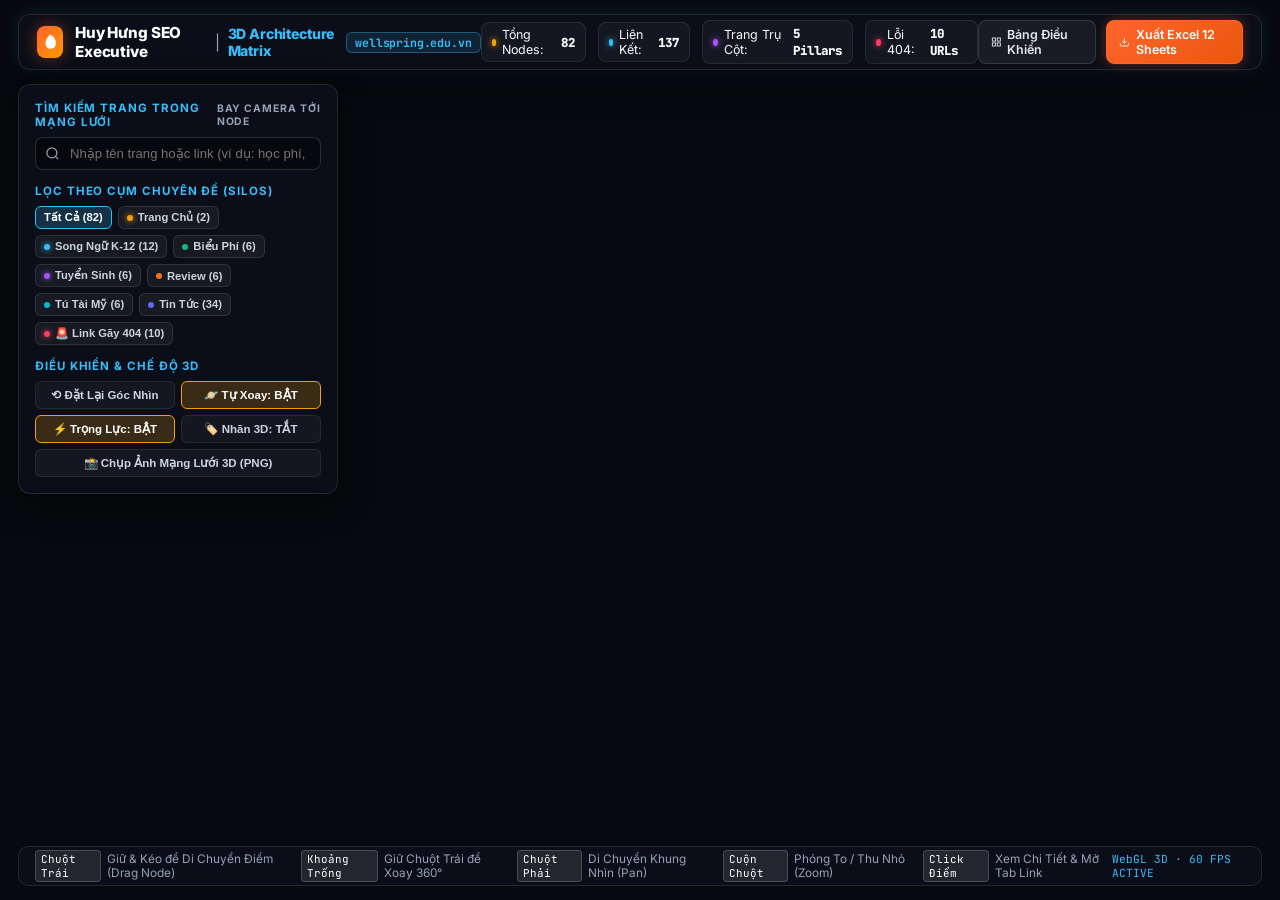
==== public/3d-graph.html @ 0fb4d3ad "feat(3d-topology): add interactive 3D WebGL force graph with draggable nodes, 360-degree rotation, s" ====
<!DOCTYPE html>
<html lang="vi">
<head>
  <meta charset="UTF-8">
  <meta name="viewport" content="width=device-width, initial-scale=1.0">
  <title>Mô Phỏng Không Gian 3D Mạng Lưới Trang Web · Wellspring Hanoi | Huy Hưng SEO Executive</title>
  <meta name="description" content="Mô phỏng 3D tương tác không gian đa chiều toàn bộ cấu trúc logic, cụm chủ đề (Pillars & Clusters) và luồng liên kết nội bộ website wellspring.edu.vn. Có thể kéo thả điểm, xoay 360 độ và kiểm tra liên kết." />
  <link rel="preconnect" href="https://fonts.googleapis.com">
  <link rel="preconnect" href="https://fonts.gstatic.com" crossorigin>
  <link href="https://fonts.googleapis.com/css2?family=Inter:wght@400;500;600;700;800&family=JetBrains+Mono:wght@400;500;600&display=swap" rel="stylesheet">
  
  <!-- Standalone 3D Engine Scripts -->
  <script src="js/three.min.js"></script>
  <script src="js/3d-force-graph.min.js"></script>

  <style>
    :root {
      --bg-space: #07090e;
      --panel-bg: rgba(13, 17, 28, 0.82);
      --panel-border: rgba(255, 255, 255, 0.1);
      --panel-glow: rgba(56, 189, 248, 0.15);
      --semrush-orange: #ff642d;
      --cyan-neon: #38bdf8;
      --gold-neon: #f59e0b;
      --green-neon: #10b981;
      --purple-neon: #a855f7;
      --rose-neon: #f43f5e;
      --text-main: #f8fafc;
      --text-muted: #94a3b8;
    }

    * {
      box-sizing: border-box;
      margin: 0;
      padding: 0;
      -webkit-font-smoothing: antialiased;
    }

    body {
      background-color: var(--bg-space);
      color: var(--text-main);
      font-family: 'Inter', -apple-system, BlinkMacSystemFont, 'Segoe UI', Roboto, sans-serif;
      overflow: hidden;
      width: 100vw;
      height: 100vh;
      user-select: none;
    }

    /* 3D Canvas Viewport */
    #3d-graph-viewport {
      position: absolute;
      top: 0;
      left: 0;
      width: 100%;
      height: 100%;
      z-index: 1;
    }

    /* TOP GLOBAL BAR */
    .top-header-bar {
      position: absolute;
      top: 14px;
      left: 18px;
      right: 18px;
      height: 56px;
      background: var(--panel-bg);
      backdrop-filter: blur(16px);
      -webkit-backdrop-filter: blur(16px);
      border: 1px solid var(--panel-border);
      border-radius: 12px;
      display: flex;
      align-items: center;
      justify-content: space-between;
      padding: 0 18px;
      z-index: 10;
      box-shadow: 0 10px 30px rgba(0, 0, 0, 0.5), 0 0 20px var(--panel-glow);
    }

    .brand-group {
      display: flex;
      align-items: center;
      gap: 12px;
    }

    .brand-flame {
      width: 32px;
      height: 32px;
      border-radius: 8px;
      background: linear-gradient(135deg, #ff642d, #ff9900);
      display: flex;
      align-items: center;
      justify-content: center;
      box-shadow: 0 0 15px rgba(255, 100, 45, 0.4);
    }

    .brand-title {
      font-size: 0.95rem;
      font-weight: 800;
      color: #fff;
      display: flex;
      align-items: center;
      gap: 8px;
      letter-spacing: -0.01em;
    }

    .badge-live-domain {
      background: rgba(56, 189, 248, 0.12);
      border: 1px solid rgba(56, 189, 248, 0.35);
      color: var(--cyan-neon);
      font-size: 0.72rem;
      font-weight: 700;
      padding: 2px 8px;
      border-radius: 6px;
      font-family: 'JetBrains Mono', monospace;
    }

    .kpi-strip {
      display: flex;
      align-items: center;
      gap: 12px;
    }

    .kpi-pill {
      background: rgba(255, 255, 255, 0.04);
      border: 1px solid rgba(255, 255, 255, 0.08);
      padding: 4px 10px;
      border-radius: 8px;
      display: flex;
      align-items: center;
      gap: 6px;
      font-size: 0.78rem;
    }

    .kpi-val {
      font-weight: 800;
      color: #fff;
      font-family: 'JetBrains Mono', monospace;
    }

    .kpi-dot {
      width: 7px;
      height: 7px;
      border-radius: 50%;
    }

    .dot-gold { background: var(--gold-neon); box-shadow: 0 0 6px var(--gold-neon); }
    .dot-blue { background: var(--cyan-neon); box-shadow: 0 0 6px var(--cyan-neon); }
    .dot-purple { background: var(--purple-neon); box-shadow: 0 0 6px var(--purple-neon); }
    .dot-red { background: var(--rose-neon); box-shadow: 0 0 6px var(--rose-neon); }

    .header-actions {
      display: flex;
      align-items: center;
      gap: 10px;
    }

    .btn-hdr {
      background: rgba(255, 255, 255, 0.06);
      border: 1px solid rgba(255, 255, 255, 0.12);
      color: #e2e8f0;
      font-size: 0.78rem;
      font-weight: 600;
      padding: 6px 12px;
      border-radius: 8px;
      cursor: pointer;
      display: flex;
      align-items: center;
      gap: 6px;
      text-decoration: none;
      transition: all 0.2s ease;
    }

    .btn-hdr:hover {
      background: rgba(255, 255, 255, 0.15);
      border-color: rgba(255, 255, 255, 0.3);
      color: #fff;
      transform: translateY(-1px);
    }

    .btn-hdr-primary {
      background: linear-gradient(135deg, #ff642d, #ea580c);
      border-color: #ff642d;
      color: #fff;
      box-shadow: 0 0 12px rgba(255, 100, 45, 0.35);
    }
    .btn-hdr-primary:hover {
      background: linear-gradient(135deg, #ff7a45, #f97316);
      box-shadow: 0 0 18px rgba(255, 100, 45, 0.55);
    }

    /* LEFT FLOATING CONTROLS PANEL */
    .left-controls-card {
      position: absolute;
      top: 84px;
      left: 18px;
      width: 320px;
      background: var(--panel-bg);
      backdrop-filter: blur(16px);
      -webkit-backdrop-filter: blur(16px);
      border: 1px solid var(--panel-border);
      border-radius: 12px;
      padding: 16px;
      z-index: 10;
      box-shadow: 0 10px 30px rgba(0, 0, 0, 0.5);
    }

    .panel-section-title {
      font-size: 0.72rem;
      font-weight: 700;
      text-transform: uppercase;
      letter-spacing: 0.08em;
      color: var(--cyan-neon);
      margin-bottom: 8px;
      display: flex;
      align-items: center;
      justify-content: space-between;
    }

    /* Search Input with Autocomplete */
    .search-input-wrap {
      position: relative;
      margin-bottom: 14px;
    }

    .search-input {
      width: 100%;
      background: rgba(0, 0, 0, 0.4);
      border: 1px solid rgba(255, 255, 255, 0.15);
      border-radius: 8px;
      padding: 8px 12px 8px 34px;
      color: #fff;
      font-size: 0.82rem;
      outline: none;
      transition: all 0.2s ease;
    }

    .search-input:focus {
      border-color: var(--cyan-neon);
      box-shadow: 0 0 10px rgba(56, 189, 248, 0.3);
    }

    .search-icon {
      position: absolute;
      top: 9px;
      left: 10px;
      width: 15px;
      height: 15px;
      color: var(--text-muted);
      pointer-events: none;
    }

    .search-results-dropdown {
      position: absolute;
      top: 40px;
      left: 0;
      right: 0;
      max-height: 240px;
      overflow-y: auto;
      background: #0f172a;
      border: 1px solid var(--panel-border);
      border-radius: 8px;
      box-shadow: 0 10px 25px rgba(0,0,0,0.8);
      display: none;
      z-index: 50;
    }

    .search-item {
      padding: 8px 12px;
      font-size: 0.78rem;
      border-bottom: 1px solid rgba(255,255,255,0.05);
      cursor: pointer;
      display: flex;
      flex-direction: column;
      gap: 2px;
      transition: background 0.15s ease;
    }

    .search-item:hover {
      background: rgba(56, 189, 248, 0.15);
    }

    .search-item-title {
      color: #fff;
      font-weight: 600;
      white-space: nowrap;
      overflow: hidden;
      text-overflow: ellipsis;
    }

    .search-item-url {
      color: var(--text-muted);
      font-size: 0.7rem;
      font-family: 'JetBrains Mono', monospace;
      white-space: nowrap;
      overflow: hidden;
      text-overflow: ellipsis;
    }

    /* Filter Chips */
    .filter-chips-grid {
      display: flex;
      flex-wrap: wrap;
      gap: 6px;
      margin-bottom: 14px;
    }

    .chip-btn {
      background: rgba(255, 255, 255, 0.05);
      border: 1px solid rgba(255, 255, 255, 0.1);
      color: #cbd5e1;
      font-size: 0.7rem;
      font-weight: 600;
      padding: 4px 8px;
      border-radius: 6px;
      cursor: pointer;
      display: flex;
      align-items: center;
      gap: 5px;
      transition: all 0.15s ease;
    }

    .chip-btn:hover, .chip-btn.active {
      background: rgba(56, 189, 248, 0.2);
      border-color: var(--cyan-neon);
      color: #fff;
    }

    .chip-dot {
      width: 6px;
      height: 6px;
      border-radius: 50%;
    }

    /* View Tools Grid */
    .tools-grid {
      display: grid;
      grid-template-columns: 1fr 1fr;
      gap: 6px;
    }

    .tool-btn {
      background: rgba(255, 255, 255, 0.04);
      border: 1px solid rgba(255, 255, 255, 0.08);
      color: #cbd5e1;
      font-size: 0.72rem;
      font-weight: 600;
      padding: 6px 8px;
      border-radius: 6px;
      cursor: pointer;
      display: flex;
      align-items: center;
      justify-content: center;
      gap: 5px;
      transition: all 0.15s ease;
    }

    .tool-btn:hover {
      background: rgba(255, 255, 255, 0.1);
      border-color: rgba(255, 255, 255, 0.25);
      color: #fff;
    }

    .tool-btn.active {
      background: rgba(245, 158, 11, 0.2);
      border-color: var(--gold-neon);
      color: #fff;
    }

    /* RIGHT DRAWER: NODE INSPECTOR */
    .node-inspector-drawer {
      position: absolute;
      top: 84px;
      right: 18px;
      width: 380px;
      max-height: calc(100vh - 120px);
      overflow-y: auto;
      background: var(--panel-bg);
      backdrop-filter: blur(20px);
      -webkit-backdrop-filter: blur(20px);
      border: 1px solid var(--panel-border);
      border-radius: 14px;
      padding: 20px;
      z-index: 10;
      box-shadow: -10px 15px 35px rgba(0, 0, 0, 0.6), 0 0 25px rgba(56, 189, 248, 0.12);
      display: none;
      animation: slideInRight 0.25s cubic-bezier(0.16, 1, 0.3, 1) forwards;
    }

    @keyframes slideInRight {
      from { transform: translateX(30px); opacity: 0; }
      to { transform: translateX(0); opacity: 1; }
    }

    .inspector-header {
      display: flex;
      justify-content: space-between;
      align-items: flex-start;
      margin-bottom: 12px;
      padding-bottom: 12px;
      border-bottom: 1px solid rgba(255, 255, 255, 0.08);
    }

    .inspector-type-badge {
      display: inline-block;
      font-size: 0.68rem;
      font-weight: 700;
      padding: 3px 8px;
      border-radius: 6px;
      text-transform: uppercase;
      letter-spacing: 0.04em;
      margin-bottom: 6px;
    }

    .badge-hub { background: rgba(245, 158, 11, 0.2); color: var(--gold-neon); border: 1px solid var(--gold-neon); }
    .badge-pillar { background: rgba(56, 189, 248, 0.2); color: var(--cyan-neon); border: 1px solid var(--cyan-neon); }
    .badge-cluster { background: rgba(16, 185, 129, 0.2); color: var(--green-neon); border: 1px solid var(--green-neon); }
    .badge-news { background: rgba(99, 102, 241, 0.2); color: #818cf8; border: 1px solid #818cf8; }
    .badge-404 { background: rgba(239, 68, 68, 0.2); color: var(--rose-neon); border: 1px solid var(--rose-neon); }

    .inspector-close-btn {
      background: transparent;
      border: none;
      color: var(--text-muted);
      cursor: pointer;
      font-size: 1.1rem;
      padding: 4px;
      border-radius: 4px;
    }
    .inspector-close-btn:hover { color: #fff; background: rgba(255, 255, 255, 0.1); }

    .inspector-title {
      font-size: 1.05rem;
      font-weight: 700;
      color: #fff;
      line-height: 1.4;
      margin-bottom: 8px;
    }

    .inspector-url-box {
      background: rgba(0, 0, 0, 0.35);
      border: 1px solid rgba(255, 255, 255, 0.08);
      border-radius: 8px;
      padding: 8px 10px;
      font-family: 'JetBrains Mono', monospace;
      font-size: 0.72rem;
      color: var(--cyan-neon);
      word-break: break-all;
      margin-bottom: 14px;
      display: flex;
      justify-content: space-between;
      align-items: center;
      gap: 8px;
    }

    .btn-copy-url {
      background: transparent;
      border: none;
      color: var(--text-muted);
      cursor: pointer;
      font-size: 0.8rem;
    }
    .btn-copy-url:hover { color: #fff; }

    .inspector-actions-row {
      display: flex;
      gap: 8px;
      margin-bottom: 16px;
    }

    .btn-inspector-action {
      flex: 1;
      padding: 7px 10px;
      font-size: 0.74rem;
      font-weight: 600;
      border-radius: 6px;
      text-align: center;
      text-decoration: none;
      cursor: pointer;
      transition: all 0.15s ease;
      display: flex;
      align-items: center;
      justify-content: center;
      gap: 5px;
    }

    .btn-open-tab {
      background: linear-gradient(135deg, #38bdf8, #0284c7);
      border: 1px solid #38bdf8;
      color: #fff;
    }
    .btn-open-tab:hover { background: #0ea5e9; }

    .btn-isolate-links {
      background: rgba(255, 255, 255, 0.06);
      border: 1px solid rgba(255, 255, 255, 0.15);
      color: #e2e8f0;
    }
    .btn-isolate-links:hover { background: rgba(255, 255, 255, 0.12); color: #fff; }

    .stats-2x2-grid {
      display: grid;
      grid-template-columns: 1fr 1fr;
      gap: 8px;
      margin-bottom: 14px;
    }

    .stat-mini-box {
      background: rgba(255, 255, 255, 0.03);
      border: 1px solid rgba(255, 255, 255, 0.07);
      border-radius: 8px;
      padding: 10px;
    }

    .stat-mini-label {
      font-size: 0.68rem;
      color: var(--text-muted);
      margin-bottom: 2px;
      text-transform: uppercase;
      letter-spacing: 0.05em;
    }

    .stat-mini-val {
      font-size: 1.1rem;
      font-weight: 800;
      color: #fff;
      font-family: 'JetBrains Mono', monospace;
    }

    .inspector-detail-item {
      margin-bottom: 10px;
      font-size: 0.78rem;
      line-height: 1.5;
    }
    .detail-label {
      font-weight: 600;
      color: var(--text-muted);
      font-size: 0.72rem;
      display: block;
      margin-bottom: 2px;
    }
    .detail-val {
      color: #e2e8f0;
    }

    .inlinks-list-box {
      max-height: 140px;
      overflow-y: auto;
      background: rgba(0, 0, 0, 0.25);
      border: 1px solid rgba(255, 255, 255, 0.06);
      border-radius: 6px;
      padding: 6px 10px;
      font-size: 0.72rem;
      margin-top: 4px;
    }

    .inlink-item {
      padding: 4px 0;
      border-bottom: 1px dashed rgba(255, 255, 255, 0.06);
      color: #cbd5e1;
      display: flex;
      align-items: center;
      gap: 6px;
    }
    .inlink-item:last-child { border-bottom: none; }

    /* BOTTOM GUIDANCE STRIP */
    .bottom-hud-strip {
      position: absolute;
      bottom: 14px;
      left: 18px;
      right: 18px;
      height: 40px;
      background: var(--panel-bg);
      backdrop-filter: blur(14px);
      -webkit-backdrop-filter: blur(14px);
      border: 1px solid var(--panel-border);
      border-radius: 10px;
      display: flex;
      align-items: center;
      justify-content: space-between;
      padding: 0 16px;
      z-index: 10;
      font-size: 0.74rem;
      color: var(--text-muted);
    }

    .hud-hint {
      display: flex;
      align-items: center;
      gap: 12px;
    }
    .hud-hint-item {
      display: flex;
      align-items: center;
      gap: 6px;
    }
    .key-badge {
      background: rgba(255, 255, 255, 0.1);
      border: 1px solid rgba(255, 255, 255, 0.18);
      border-radius: 4px;
      padding: 1px 5px;
      font-family: 'JetBrains Mono', monospace;
      color: #fff;
      font-size: 0.68rem;
    }

    /* Floating Tooltip */
    .graph-3d-tooltip {
      position: absolute;
      pointer-events: none;
      background: rgba(15, 23, 42, 0.92);
      backdrop-filter: blur(10px);
      border: 1px solid var(--cyan-neon);
      border-radius: 8px;
      padding: 8px 12px;
      font-size: 0.75rem;
      color: #fff;
      box-shadow: 0 8px 24px rgba(0, 0, 0, 0.7), 0 0 15px rgba(56, 189, 248, 0.25);
      z-index: 100;
      display: none;
      max-width: 280px;
    }
  </style>
</head>
<body>

  <!-- 3D WebGL Canvas Viewport -->
  <div id="3d-graph-viewport"></div>

  <!-- FLOATING TOOLTIP -->
  <div id="graphTooltip" class="graph-3d-tooltip"></div>

  <!-- TOP HEADER BAR -->
  <header class="top-header-bar">
    <div class="brand-group">
      <div class="brand-flame">
        <svg width="18" height="18" viewBox="0 0 24 24" fill="none"><path d="M12 2C8 6 6 9.5 6 13.5C6 17.5 9 21 13 21C17.5 21 20 17 20 13C20 9 17 5 12 2Z" fill="#fff"/></svg>
      </div>
      <div>
        <div class="brand-title">
          <span>Huy Hưng SEO Executive</span>
          <span style="font-weight: 400; color: var(--text-muted);">|</span>
          <span style="color: var(--cyan-neon); font-size: 0.88rem;">3D Architecture Matrix</span>
          <span class="badge-live-domain">wellspring.edu.vn</span>
        </div>
      </div>
    </div>

    <!-- Live KPI Pills -->
    <div class="kpi-strip">
      <div class="kpi-pill">
        <span class="kpi-dot dot-gold"></span>
        <span>Tổng Nodes:</span>
        <span class="kpi-val" id="kpiTotalNodes">82</span>
      </div>
      <div class="kpi-pill">
        <span class="kpi-dot dot-blue"></span>
        <span>Liên Kết:</span>
        <span class="kpi-val" id="kpiTotalLinks">137</span>
      </div>
      <div class="kpi-pill">
        <span class="kpi-dot dot-purple"></span>
        <span>Trang Trụ Cột:</span>
        <span class="kpi-val">5 Pillars</span>
      </div>
      <div class="kpi-pill">
        <span class="kpi-dot dot-red"></span>
        <span>Lỗi 404:</span>
        <span class="kpi-val">10 URLs</span>
      </div>
    </div>

    <!-- Actions -->
    <div class="header-actions">
      <a href="/" class="btn-hdr" title="Quay lại bảng điều khiển chính">
        <svg width="14" height="14" viewBox="0 0 24 24" fill="none" stroke="currentColor" stroke-width="2"><rect x="3" y="3" width="7" height="7"></rect><rect x="14" y="3" width="7" height="7"></rect><rect x="14" y="14" width="7" height="7"></rect><rect x="3" y="14" width="7" height="7"></rect></svg>
        <span>Bảng Điều Khiển</span>
      </a>
      <a href="/api/export/0-to-100-audit" class="btn-hdr btn-hdr-primary" title="Tải xuống tệp Excel Master 12 trang tính">
        <svg width="14" height="14" viewBox="0 0 24 24" fill="none" stroke="currentColor" stroke-width="2"><path d="M21 15v4a2 2 0 0 1-2 2H5a2 2 0 0 1-2-2v-4"></path><polyline points="7 10 12 15 17 10"></polyline><line x1="12" y1="15" x2="12" y2="3"></line></svg>
        <span>Xuất Excel 12 Sheets</span>
      </a>
    </div>
  </header>

  <!-- LEFT CONTROLS PANEL -->
  <aside class="left-controls-card">
    <!-- Live Search -->
    <div class="panel-section-title">
      <span>TÌM KIẾM TRANG TRONG MẠNG LƯỚI</span>
      <span style="font-size: 0.65rem; color: var(--text-muted);">Bay camera tới node</span>
    </div>
    <div class="search-input-wrap">
      <svg class="search-icon" viewBox="0 0 24 24" fill="none" stroke="currentColor" stroke-width="2"><circle cx="11" cy="11" r="8"></circle><line x1="21" y1="21" x2="16.65" y2="16.65"></line></svg>
      <input type="text" id="nodeSearchInput" class="search-input" placeholder="Nhập tên trang hoặc link (ví dụ: học phí, cambridge, 404)..." />
      <div id="searchResults" class="search-results-dropdown"></div>
    </div>

    <!-- Cluster Filters -->
    <div class="panel-section-title">
      <span>LỌC THEO CỤM CHUYÊN ĐỀ (SILOS)</span>
    </div>
    <div class="filter-chips-grid">
      <button class="chip-btn active" data-filter="all">Tất Cả (82)</button>
      <button class="chip-btn" data-filter="hub"><span class="chip-dot dot-gold"></span>Trang Chủ (2)</button>
      <button class="chip-btn" data-filter="cluster1"><span class="chip-dot dot-blue"></span>Song Ngữ K-12 (12)</button>
      <button class="chip-btn" data-filter="cluster2"><span class="chip-dot" style="background: #10b981;"></span>Biểu Phí (6)</button>
      <button class="chip-btn" data-filter="cluster3"><span class="chip-dot dot-purple"></span>Tuyển Sinh (6)</button>
      <button class="chip-btn" data-filter="cluster4"><span class="chip-dot" style="background: #f97316;"></span>Review (6)</button>
      <button class="chip-btn" data-filter="cluster5"><span class="chip-dot" style="background: #06b6d4;"></span>Tú Tài Mỹ (6)</button>
      <button class="chip-btn" data-filter="news"><span class="chip-dot" style="background: #6366f1;"></span>Tin Tức (34)</button>
      <button class="chip-btn" data-filter="broken"><span class="chip-dot dot-red"></span>🚨 Link Gãy 404 (10)</button>
    </div>

    <!-- Tools & Viewport Modes -->
    <div class="panel-section-title">
      <span>ĐIỀU KHIỂN &amp; CHẾ ĐỘ 3D</span>
    </div>
    <div class="tools-grid">
      <button class="tool-btn" id="btnResetCamera">⟲ Đặt Lại Góc Nhìn</button>
      <button class="tool-btn active" id="btnToggleRotate">🪐 Tự Xoay: BẬT</button>
      <button class="tool-btn active" id="btnTogglePhysics">⚡ Trọng Lực: BẬT</button>
      <button class="tool-btn" id="btnToggleLabels">🏷️ Nhãn 3D: TẮT</button>
      <button class="tool-btn" id="btnExportImage" style="grid-column: span 2;">📸 Chụp Ảnh Mạng Lưới 3D (PNG)</button>
    </div>
  </aside>

  <!-- RIGHT DRAWER: NODE INSPECTOR -->
  <aside id="nodeInspector" class="node-inspector-drawer">
    <div class="inspector-header">
      <div>
        <span id="inspBadge" class="inspector-type-badge badge-pillar">Pillar Page</span>
        <h3 id="inspTitle" class="inspector-title">Chương Trình Đào Tạo Cambridge K-12</h3>
      </div>
      <button id="btnCloseInspector" class="inspector-close-btn" title="Đóng bảng">✕</button>
    </div>

    <div class="inspector-url-box">
      <span id="inspUrl" style="overflow: hidden; text-overflow: ellipsis; white-space: nowrap;">https://wellspring.edu.vn/vi/chuong-trinh-dao-tao</span>
      <button id="btnCopyUrl" class="btn-copy-url" title="Sao chép liên kết">📋</button>
    </div>

    <div class="inspector-actions-row">
      <a id="inspOpenLink" href="#" target="_blank" rel="noopener noreferrer" class="btn-inspector-action btn-open-tab">
        <svg width="13" height="13" viewBox="0 0 24 24" fill="none" stroke="currentColor" stroke-width="2"><path d="M18 13v6a2 2 0 0 1-2 2H5a2 2 0 0 1-2-2V8a2 2 0 0 1 2-2h6"></path><polyline points="15 3 21 3 21 9"></polyline><line x1="10" y1="14" x2="21" y2="3"></line></svg>
        <span>Mở Tab Mới ↗</span>
      </a>
      <button id="inspIsolateBtn" class="btn-inspector-action btn-isolate-links">
        <svg width="13" height="13" viewBox="0 0 24 24" fill="none" stroke="currentColor" stroke-width="2"><circle cx="12" cy="12" r="10"></circle><line x1="12" y1="8" x2="12" y2="12"></line><line x1="12" y1="16" x2="12.01" y2="16"></line></svg>
        <span>Tập Trung Cụm</span>
      </button>
    </div>

    <!-- 2x2 Mini Stats -->
    <div class="stats-2x2-grid">
      <div class="stat-mini-box">
        <div class="stat-mini-label">Liên Kết Trỏ Tới (Inlinks)</div>
        <div class="stat-mini-val" id="inspInlinks" style="color: var(--cyan-neon);">24</div>
      </div>
      <div class="stat-mini-box">
        <div class="stat-mini-label">Liên Kết Dẫn Đi (Outlinks)</div>
        <div class="stat-mini-val" id="inspOutlinks" style="color: var(--gold-neon);">18</div>
      </div>
      <div class="stat-mini-box">
        <div class="stat-mini-label">Mã Phản Hồi HTTP</div>
        <div class="stat-mini-val" id="inspHttpStatus" style="color: var(--green-neon);">200 OK</div>
      </div>
      <div class="stat-mini-box">
        <div class="stat-mini-label">Dung Lượng Từ (Words)</div>
        <div class="stat-mini-val" id="inspWords">3,500</div>
      </div>
    </div>

    <div class="inspector-detail-item">
      <span class="detail-label">Cụm Chủ Đề / Silo</span>
      <span class="detail-val" id="inspGroupName">Cụm 1: Song Ngữ Cambridge</span>
    </div>

    <div class="inspector-detail-item">
      <span class="detail-label">Từ Khóa Trọng Tâm &amp; Ý Định Tìm Kiếm</span>
      <span class="detail-val" id="inspKeyword">trường song ngữ quốc tế · Commercial Intent</span>
    </div>

    <div class="inspector-detail-item">
      <span class="detail-label">Thẻ H1 Thực Tế</span>
      <span class="detail-val" id="inspH1" style="font-style: italic; color: #94a3b8;">Lộ Trình Đào Tạo Song Ngữ Quốc Tế Cambridge Từ Tiểu Học Đến THPT</span>
    </div>

    <div class="inspector-detail-item">
      <span class="detail-label">Vai Trò &amp; Khuyến Nghị Kiến Trúc SEO</span>
      <span class="detail-val" id="inspDesc">Trang Trụ Cột mẹ định vị toàn bộ năng lực học thuật Cambridge K-12.</span>
    </div>

    <div class="inspector-detail-item">
      <span class="detail-label">Nguồn Liên Kết Nội Bộ Trỏ Tới (Sample Inlinks)</span>
      <div id="inspInlinkSources" class="inlinks-list-box">
        <!-- populated dynamically -->
      </div>
    </div>
  </aside>

  <!-- BOTTOM HUD GUIDANCE -->
  <footer class="bottom-hud-strip">
    <div class="hud-hint">
      <span class="hud-hint-item">
        <span class="key-badge">Chuột Trái</span> Giữ &amp; Kéo để Di Chuyển Điểm (Drag Node)
      </span>
      <span class="hud-hint-item">
        <span class="key-badge">Khoảng Trống</span> Giữ Chuột Trái để Xoay 360°
      </span>
      <span class="hud-hint-item">
        <span class="key-badge">Chuột Phải</span> Di Chuyển Khung Nhìn (Pan)
      </span>
      <span class="hud-hint-item">
        <span class="key-badge">Cuộn Chuột</span> Phóng To / Thu Nhỏ (Zoom)
      </span>
      <span class="hud-hint-item">
        <span class="key-badge">Click Điểm</span> Xem Chi Tiết &amp; Mở Tab Link
      </span>
    </div>
    <div style="font-family: 'JetBrains Mono', monospace; font-size: 0.7rem; color: var(--cyan-neon);">
      WebGL 3D · 60 FPS ACTIVE
    </div>
  </footer>

  <script>
    // State management
    let graphData = null;
    let Graph = null;
    let isAutoRotating = true;
    let isPhysicsRunning = true;
    let showAlwaysLabels = false;
    let currentFilter = 'all';
    let selectedNode = null;
    let highlightNodes = new Set();
    let highlightLinks = new Set();

    // DOM Elements
    const container = document.getElementById('3d-graph-viewport');
    const tooltip = document.getElementById('graphTooltip');
    const inspector = document.getElementById('nodeInspector');
    const searchInput = document.getElementById('nodeSearchInput');
    const searchResults = document.getElementById('searchResults');

    // Init 3D Force Graph
    async function init3DGraph() {
      try {
        const res = await fetch('/api/3d-graph/data');
        graphData = await res.json();
      } catch (e) {
        console.warn('Fallback to static data file:', e);
        const res2 = await fetch('/data/wellspring_3d_graph.json');
        graphData = await res2.json();
      }

      document.getElementById('kpiTotalNodes').textContent = graphData.nodes.length;
      document.getElementById('kpiTotalLinks').textContent = graphData.links.length;

      Graph = ForceGraph3D()(container)
        .graphData(graphData)
        .backgroundColor('#07090e')
        .nodeId('id')
        .nodeVal(node => node.val || 12)
        .nodeColor(node => {
          if (highlightNodes.size > 0) {
            return highlightNodes.has(node.id) ? (node.color || '#38bdf8') : 'rgba(255,255,255,0.08)';
          }
          return node.color || '#38bdf8';
        })
        .nodeResolution(24)
        .nodeOpacity(0.92)
        // Link styling
        .linkSource('source')
        .linkTarget('target')
        .linkColor(link => {
          if (highlightLinks.size > 0) {
            return highlightLinks.has(link) ? (link.color || '#38bdf8') : 'rgba(255,255,255,0.03)';
          }
          return link.color || 'rgba(56, 189, 248, 0.45)';
        })
        .linkWidth(link => {
          if (highlightLinks.size > 0) {
            return highlightLinks.has(link) ? 3.0 : 0.5;
          }
          return (link.type && link.type.includes('Pillar')) ? 2.2 : 1.2;
        })
        .linkDirectionalParticles(link => (highlightLinks.size > 0 && !highlightLinks.has(link)) ? 0 : 3)
        .linkDirectionalParticleSpeed(0.007)
        .linkDirectionalParticleWidth(link => (highlightLinks.size > 0 && highlightLinks.has(link)) ? 3.0 : 1.8)
        .linkDirectionalParticleColor(link => link.color || '#38bdf8')
        // DRAG & DROP SUPPORT (User requirement)
        .enableNodeDrag(true)
        .onNodeDrag((node) => {
          isAutoRotating = false;
          updateRotateBtn();
          showNodeInspector(node);
        })
        .onNodeDragEnd((node) => {
          // Keep node pinned or let it float according to physics state
          if (!isPhysicsRunning) {
            node.fx = node.x;
            node.fy = node.y;
            node.fz = node.z;
          }
        })
        // Hover interactions
        .onNodeHover(node => {
          container.style.cursor = node ? 'grab' : 'default';
          if (node) {
            tooltip.style.display = 'block';
            tooltip.innerHTML = `
              <div style="font-weight: 700; color: #fff; margin-bottom: 2px;">${escapeHtml(node.name || node.shortName)}</div>
              <div style="font-size: 0.68rem; color: var(--cyan-neon); font-family: monospace; margin-bottom: 4px; overflow:hidden; text-overflow:ellipsis;">${escapeHtml(node.url)}</div>
              <div style="display: flex; gap: 6px; font-size: 0.68rem;">
                <span style="color: ${node.color}; font-weight: 700;">● ${escapeHtml(node.groupName || node.group)}</span>
                <span style="color: var(--text-muted);">| Inlinks: ${node.inlinks || 0}</span>
                <span style="color: ${node.status === 404 ? '#f43f5e' : '#10b981'}; font-weight: 700;">${node.status || 200}</span>
              </div>
            `;
          } else {
            tooltip.style.display = 'none';
          }
        })
        // Node Click interaction
        .onNodeClick(node => {
          isAutoRotating = false;
          updateRotateBtn();
          focusOnNode(node);
          showNodeInspector(node);
        })
        .onBackgroundClick(() => {
          clearHighlights();
          inspector.style.display = 'none';
        });

      // Track cursor for tooltip
      window.addEventListener('mousemove', (e) => {
        if (tooltip.style.display === 'block') {
          tooltip.style.left = (e.clientX + 16) + 'px';
          tooltip.style.top = (e.clientY + 16) + 'px';
        }
      });

      // Initial Camera Fly-in
      Graph.cameraPosition({ x: 0, y: 120, z: 420 }, { x: 0, y: 0, z: 0 }, 2000);

      // Auto rotation loop
      let angle = 0;
      const distance = 420;
      setInterval(() => {
        if (isAutoRotating && Graph) {
          angle += Math.PI / 1200;
          Graph.cameraPosition({
            x: distance * Math.sin(angle),
            z: distance * Math.cos(angle)
          });
        }
      }, 25);
    }

    // Fly camera smoothly to a node
    function focusOnNode(node) {
      if (!node) return;
      const dist = 90;
      const distRatio = 1 + dist / Math.hypot(node.x, node.y, node.z);
      Graph.cameraPosition(
        { x: node.x * distRatio, y: node.y * distRatio + 15, z: node.z * distRatio },
        node,
        1500
      );
    }

    // Highlight node & adjacent links
    function highlightNodeNetwork(node) {
      highlightNodes.clear();
      highlightLinks.clear();
      if (!node) {
        Graph.nodeColor(Graph.nodeColor()).linkColor(Graph.linkColor());
        return;
      }

      highlightNodes.add(node.id);
      graphData.links.forEach(link => {
        const srcId = typeof link.source === 'object' ? link.source.id : link.source;
        const tgtId = typeof link.target === 'object' ? link.target.id : link.target;
        if (srcId === node.id || tgtId === node.id) {
          highlightLinks.add(link);
          highlightNodes.add(srcId);
          highlightNodes.add(tgtId);
        }
      });

      Graph
        .nodeColor(Graph.nodeColor())
        .linkColor(Graph.linkColor())
        .linkWidth(Graph.linkWidth())
        .linkDirectionalParticles(Graph.linkDirectionalParticles());
    }

    function clearHighlights() {
      highlightNodes.clear();
      highlightLinks.clear();
      Graph
        .nodeColor(Graph.nodeColor())
        .linkColor(Graph.linkColor())
        .linkWidth(Graph.linkWidth())
        .linkDirectionalParticles(Graph.linkDirectionalParticles());
    }

    // Show Node Inspector Drawer
    function showNodeInspector(node) {
      selectedNode = node;
      highlightNodeNetwork(node);

      // Badges
      const badge = document.getElementById('inspBadge');
      badge.className = 'inspector-type-badge';
      if (node.status === 404) {
        badge.className += ' badge-404';
        badge.textContent = '🚨 Link Gãy 404';
      } else if (node.type && node.type.includes('Pillar')) {
        badge.className += ' badge-pillar';
        badge.textContent = 'Trụ Cột (Pillar Page)';
      } else if (node.group === 'hub') {
        badge.className += ' badge-hub';
        badge.textContent = 'Trang Chủ & Hub';
      } else if (node.group === 'news') {
        badge.className += ' badge-news';
        badge.textContent = 'Tin Tức Học Đường';
      } else {
        badge.className += ' badge-cluster';
        badge.textContent = 'Bài Vệ Tinh (Cluster Spoke)';
      }

      document.getElementById('inspTitle').textContent = node.name || node.shortName;
      document.getElementById('inspUrl').textContent = node.url;
      document.getElementById('inspOpenLink').href = node.url;
      document.getElementById('inspInlinks').textContent = node.inlinks || 0;
      document.getElementById('inspOutlinks').textContent = node.outlinks || 0;
      
      const stEl = document.getElementById('inspHttpStatus');
      stEl.textContent = (node.status || 200) + (node.status === 404 ? ' NOT FOUND' : ' OK');
      stEl.style.color = node.status === 404 ? 'var(--rose-neon)' : 'var(--green-neon)';
      
      document.getElementById('inspWords').textContent = (node.words || 0).toLocaleString();
      document.getElementById('inspGroupName').textContent = node.groupName || node.group;
      document.getElementById('inspKeyword').textContent = `${node.targetKw || 'chưa gán'} · ${node.intent || 'Informational'}`;
      document.getElementById('inspH1').textContent = node.h1 || 'Chưa phát hiện thẻ H1';
      document.getElementById('inspDesc').textContent = node.desc || 'Trang thành phần trong mạng lưới liên kết.';

      // Populate sample inlinks
      const inlinksBox = document.getElementById('inspInlinkSources');
      inlinksBox.innerHTML = '';
      const parentLinks = graphData.links.filter(l => {
        const tgtId = typeof l.target === 'object' ? l.target.id : l.target;
        return tgtId === node.id;
      });

      if (parentLinks.length > 0) {
        parentLinks.slice(0, 6).forEach(pl => {
          const srcId = typeof pl.source === 'object' ? pl.source.id : pl.source;
          const srcNode = graphData.nodes.find(n => n.id === srcId);
          const div = document.createElement('div');
          div.className = 'inlink-item';
          div.innerHTML = `<span style="color: var(--cyan-neon);">➜</span> <span style="overflow:hidden; text-overflow:ellipsis; white-space:nowrap;">${escapeHtml(srcNode ? (srcNode.shortName || srcNode.name) : srcId)}</span> <span style="color:var(--text-muted); font-size:0.65rem;">(${escapeHtml(pl.anchor || 'deep link')})</span>`;
          div.onclick = () => {
            if (srcNode) {
              focusOnNode(srcNode);
              showNodeInspector(srcNode);
            }
          };
          div.style.cursor = 'pointer';
          inlinksBox.appendChild(div);
        });
      } else {
        inlinksBox.innerHTML = '<span style="color: var(--rose-neon);">Trang mồ côi (0 liên kết nội bộ trỏ tới). Cần bổ sung internal link từ Pillar cha!</span>';
      }

      inspector.style.display = 'block';
    }

    // Search and Autocomplete
    searchInput.addEventListener('input', (e) => {
      const q = e.target.value.toLowerCase().trim();
      if (!q) {
        searchResults.style.display = 'none';
        return;
      }

      const matches = graphData.nodes.filter(n =>
        (n.name && n.name.toLowerCase().includes(q)) ||
        (n.url && n.url.toLowerCase().includes(q)) ||
        (n.targetKw && n.targetKw.toLowerCase().includes(q))
      ).slice(0, 8);

      if (matches.length > 0) {
        searchResults.innerHTML = '';
        matches.forEach(m => {
          const item = document.createElement('div');
          item.className = 'search-item';
          item.innerHTML = `
            <div class="search-item-title">${escapeHtml(m.name || m.shortName)}</div>
            <div class="search-item-url">${escapeHtml(m.url)}</div>
          `;
          item.onclick = () => {
            searchInput.value = m.name || m.shortName;
            searchResults.style.display = 'none';
            focusOnNode(m);
            showNodeInspector(m);
          };
          searchResults.appendChild(item);
        });
        searchResults.style.display = 'block';
      } else {
        searchResults.style.display = 'none';
      }
    });

    document.addEventListener('click', (e) => {
      if (!searchInput.contains(e.target) && !searchResults.contains(e.target)) {
        searchResults.style.display = 'none';
      }
    });

    // Filter Chips
    document.querySelectorAll('.chip-btn').forEach(btn => {
      btn.addEventListener('click', () => {
        document.querySelectorAll('.chip-btn').forEach(b => b.classList.remove('active'));
        btn.classList.add('active');
        const filter = btn.dataset.filter;
        currentFilter = filter;

        if (filter === 'all') {
          Graph.graphData(graphData);
        } else {
          const filteredNodes = graphData.nodes.filter(n => n.group === filter);
          const filteredIds = new Set(filteredNodes.map(n => n.id));
          const filteredLinks = graphData.links.filter(l => {
            const s = typeof l.source === 'object' ? l.source.id : l.source;
            const t = typeof l.target === 'object' ? l.target.id : l.target;
            return filteredIds.has(s) || filteredIds.has(t);
          });
          Graph.graphData({ nodes: filteredNodes, links: filteredLinks });
        }
      });
    });

    // Toolbar Buttons
    const btnReset = document.getElementById('btnResetCamera');
    btnReset.onclick = () => {
      clearHighlights();
      inspector.style.display = 'none';
      Graph.cameraPosition({ x: 0, y: 120, z: 420 }, { x: 0, y: 0, z: 0 }, 1500);
    };

    const btnRotate = document.getElementById('btnToggleRotate');
    btnRotate.onclick = () => {
      isAutoRotating = !isAutoRotating;
      updateRotateBtn();
    };

    function updateRotateBtn() {
      btnRotate.classList.toggle('active', isAutoRotating);
      btnRotate.textContent = isAutoRotating ? '🪐 Tự Xoay: BẬT' : '🪐 Tự Xoay: TẮT';
    }

    const btnPhysics = document.getElementById('btnTogglePhysics');
    btnPhysics.onclick = () => {
      isPhysicsRunning = !isPhysicsRunning;
      btnPhysics.classList.toggle('active', isPhysicsRunning);
      btnPhysics.textContent = isPhysicsRunning ? '⚡ Trọng Lực: BẬT' : '⚡ Trọng Lực: TẮT';
      if (isPhysicsRunning) {
        Graph.d3ReheatSimulation();
      } else {
        Graph.pauseAnimation();
      }
    };

    // Label Toggle using Three.js SpriteText
    const btnLabels = document.getElementById('btnToggleLabels');
    btnLabels.onclick = () => {
      showAlwaysLabels = !showAlwaysLabels;
      btnLabels.classList.toggle('active', showAlwaysLabels);
      btnLabels.textContent = showAlwaysLabels ? '🏷️ Nhãn 3D: BẬT' : '🏷️ Nhãn 3D: TẮT';

      if (showAlwaysLabels) {
        Graph.nodeThreeObject(node => {
          const group = new THREE.Group();
          // Sphere
          const sphereGeo = new THREE.SphereGeometry(Math.cbrt(node.val || 10) * 2.5, 16, 16);
          const sphereMat = new THREE.MeshLambertMaterial({
            color: node.color || '#38bdf8',
            transparent: true,
            opacity: 0.9
          });
          const sphere = new THREE.Mesh(sphereGeo, sphereMat);
          group.add(sphere);

          // Text Sprite Label
          const canvas = document.createElement('canvas');
          canvas.width = 256;
          canvas.height = 64;
          const ctx = canvas.getContext('2d');
          ctx.fillStyle = 'rgba(7, 9, 14, 0.75)';
          if (ctx.roundRect) ctx.roundRect(4, 4, 248, 56, 8); else ctx.rect(4, 4, 248, 56);
          ctx.fill();
          ctx.strokeStyle = node.color || '#38bdf8';
          ctx.lineWidth = 2;
          ctx.stroke();
          ctx.font = 'bold 22px Inter, sans-serif';
          ctx.fillStyle = '#ffffff';
          ctx.textAlign = 'center';
          ctx.textBaseline = 'middle';
          const txt = node.shortName || node.name || 'Page';
          ctx.fillText(txt.length > 18 ? txt.slice(0, 16) + '..' : txt, 128, 32);

          const texture = new THREE.CanvasTexture(canvas);
          const spriteMat = new THREE.SpriteMaterial({ map: texture, depthWrite: false });
          const sprite = new THREE.Sprite(spriteMat);
          sprite.position.set(0, Math.cbrt(node.val || 10) * 2.5 + 8, 0);
          sprite.scale.set(24, 6, 1);
          group.add(sprite);

          return group;
        });
      } else {
        Graph.nodeThreeObject(null);
      }
    };

    // Export Screenshot
    document.getElementById('btnExportImage').onclick = () => {
      const renderer = Graph.renderer();
      if (!renderer) return;
      Graph.renderer().render(Graph.scene(), Graph.camera());
      const dataUrl = renderer.domElement.toDataURL('image/png');
      const a = document.createElement('a');
      a.download = `Wellspring_3D_Architecture_Topology_${Date.now()}.png`;
      a.href = dataUrl;
      a.click();
    };

    // Close Inspector
    document.getElementById('btnCloseInspector').onclick = () => {
      inspector.style.display = 'none';
      clearHighlights();
    };

    // Isolate Button
    document.getElementById('inspIsolateBtn').onclick = () => {
      if (selectedNode) highlightNodeNetwork(selectedNode);
    };

    // Copy URL
    document.getElementById('btnCopyUrl').onclick = () => {
      if (selectedNode) {
        navigator.clipboard.writeText(selectedNode.url).then(() => {
          document.getElementById('btnCopyUrl').textContent = '✅ Đã Chép!';
          setTimeout(() => { document.getElementById('btnCopyUrl').textContent = '📋'; }, 2000);
        });
      }
    };

    function escapeHtml(str) {
      if (!str) return '';
      return String(str).replace(/&/g, '&amp;').replace(/</g, '&lt;').replace(/>/g, '&gt;').replace(/"/g, '&quot;');
    }

    // Auto-boot on load
    window.addEventListener('DOMContentLoaded', init3DGraph);
  </script>
</body>
</html>
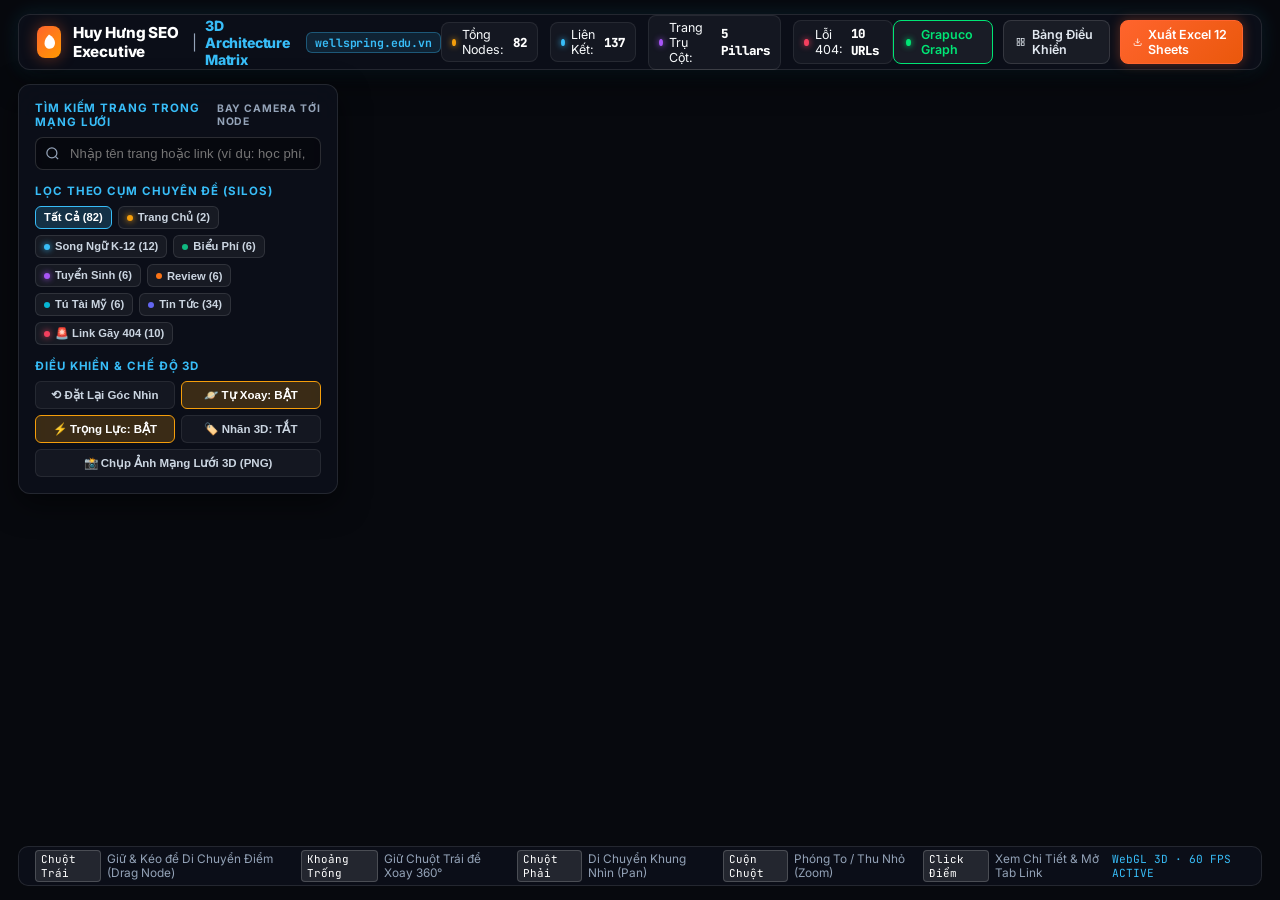
==== commit d9dbb7e3: "feat(grapuco): 1:1 Architecture & Knowledge Graph clone for wellspring.edu.vn" ====
--- a/public/3d-graph.html
+++ b/public/3d-graph.html
@@ -672,6 +672,10 @@
 
     <!-- Actions -->
     <div class="header-actions">
+      <a href="/grapuco" class="btn-hdr" style="border-color: #00e575; color: #00e575;" title="Chuyển sang Grapuco Knowledge Graph">
+        <span style="display:inline-block; width:7px; height:7px; border-radius:50%; background:#00e575; box-shadow:0 0 6px #00e575; margin-right:4px;"></span>
+        <span>Grapuco Graph</span>
+      </a>
       <a href="/" class="btn-hdr" title="Quay lại bảng điều khiển chính">
         <svg width="14" height="14" viewBox="0 0 24 24" fill="none" stroke="currentColor" stroke-width="2"><rect x="3" y="3" width="7" height="7"></rect><rect x="14" y="3" width="7" height="7"></rect><rect x="14" y="14" width="7" height="7"></rect><rect x="3" y="14" width="7" height="7"></rect></svg>
         <span>Bảng Điều Khiển</span>
